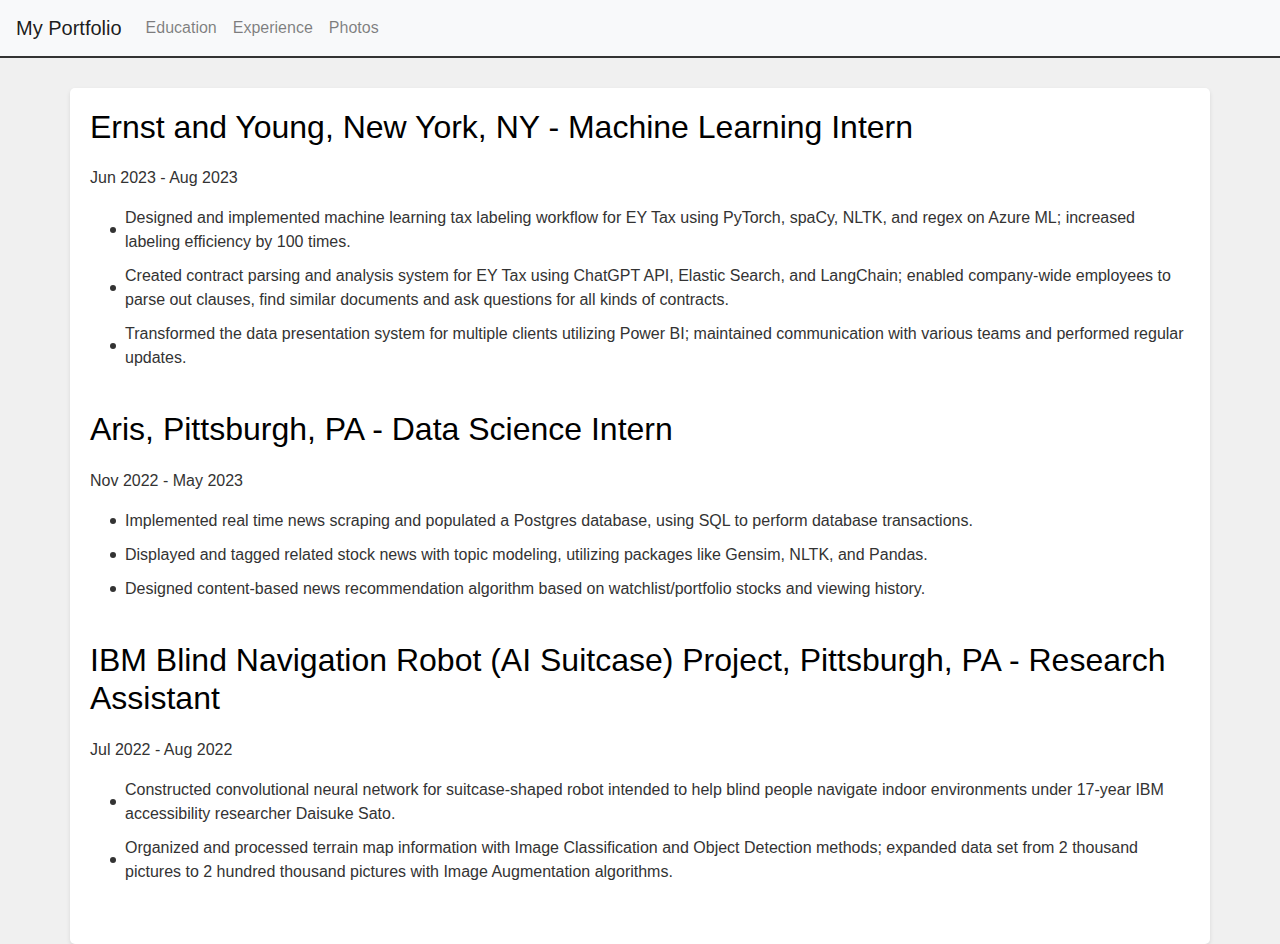
==== experience.html @ 5f2b31be "second" ====
<!DOCTYPE html>
<html lang="en">
<head>
    <meta charset="UTF-8">
    <meta name="viewport" content="width=device-width, initial-scale=1.0">
    <title>Professional Portfolio</title>
    <link href="https://stackpath.bootstrapcdn.com/bootstrap/4.3.1/css/bootstrap.min.css" rel="stylesheet">
    <link href="style.css" rel="stylesheet">
</head>
<body>

<!-- Navigation Bar -->
<nav class="navbar navbar-expand-lg navbar-light bg-light">
  <a class="navbar-brand" href="#">My Portfolio</a>
  <button class="navbar-toggler" type="button" data-toggle="collapse" data-target="#navbarNav" aria-controls="navbarNav" aria-expanded="false" aria-label="Toggle navigation">
    <span class="navbar-toggler-icon"></span>
  </button>
  <div class="collapse navbar-collapse" id="navbarNav">
    <ul class="navbar-nav">
      <li class="nav-item"><a class="nav-link" href="index.html">Education</a></li>
      <li class="nav-item"><a class="nav-link" href="experience.html">Experience</a></li>
      <li class="nav-item"><a class="nav-link" href="photos.html">Photos</a></li>
    </ul>    
  </div>
</nav>

<!-- This is the page where I implement container, row and column structure!!! -->

<!-- Content -->
<div class="container">
  <div class="row">
    <div class="col-md-12">
      <section id="ey">
        <h2>Ernst and Young, New York, NY - Machine Learning Intern</h2>
        <p>Jun 2023 - Aug 2023</p>
        <ul>
          <li>Designed and implemented machine learning tax labeling workflow for EY Tax using PyTorch, spaCy, NLTK, and regex on Azure ML; increased labeling efficiency by 100 times.</li>
          <li>Created contract parsing and analysis system for EY Tax using ChatGPT API, Elastic Search, and LangChain; enabled company-wide employees to parse out clauses, find similar documents and ask questions for all kinds of contracts.</li>
          <li>Transformed the data presentation system for multiple clients utilizing Power BI; maintained communication with various teams and performed regular updates.</li>
        </ul>
      </section>
    </div>
  </div>

  <div class="row">
    <div class="col-md-12">
      <section id="aris">
        <h2>Aris, Pittsburgh, PA - Data Science Intern</h2>
        <p>Nov 2022 - May 2023</p>
        <ul>
          <li>Implemented real time news scraping and populated a Postgres database, using SQL to perform database transactions.</li>
          <li>Displayed and tagged related stock news with topic modeling, utilizing packages like Gensim, NLTK, and Pandas.</li>
          <li>Designed content-based news recommendation algorithm based on watchlist/portfolio stocks and viewing history.</li>
        </ul>
      </section>
    </div>
  </div>

  <div class="row">
    <div class="col-md-12">
      <section id="ibm">
        <h2>IBM Blind Navigation Robot (AI Suitcase) Project, Pittsburgh, PA - Research Assistant</h2>
        <p>Jul 2022 - Aug 2022</p>
        <ul>
          <li>Constructed convolutional neural network for suitcase-shaped robot intended to help blind people navigate indoor environments under 17-year IBM accessibility researcher Daisuke Sato.</li>
          <li>Organized and processed terrain map information with Image Classification and Object Detection methods; expanded data set from 2 thousand pictures to 2 hundred thousand pictures with Image Augmentation algorithms.</li>
        </ul>
      </section>
    </div>
  </div>
</div>

<script src="https://code.jquery.com/jquery-3.3.1.slim.min.js"></script>
<script src="https://cdnjs.cloudflare.com/ajax/libs/popper.js/1.14.7/umd/popper.min.js"></script>
<script src="https://stackpath.bootstrapcdn.com/bootstrap/4.3.1/js/bootstrap.min.js"></script>
<script src="script.js"></script>
</body>
</html>
---- style.css ----
body {
    font-family: 'Arial', sans-serif;
    background-color: #f0f0f0;
    color: #333;
    margin: 0;
    /* Remove or adjust the padding-top as needed */
    padding-top: 0; /* Setting this to 0 will place the navbar at the top */
}

.navbar {
    background-color: #000;
    border-bottom: 0.125em solid #333;
    /* Ensuring no list-style or pseudo-elements are displayed */
    list-style-type: none;
}

.navbar-brand, .nav-link {
    color: #000; /* Text color set to black */
    text-decoration: none; /* Removes any underlines */
}

.navbar-brand:hover, .nav-link:hover {
    color: #555; /* Darker shade of black for hover effect */
}

/* Additional styles to ensure no bullets or dots in the navbar */
.navbar-nav, .navbar-nav li {
    list-style-type: none; /* Removes bullets */
    margin: 0; /* Resets margin */
    padding: 0; /* Resets padding */
}

.navbar-nav li::before {
    content: none; /* Ensures no pseudo-elements are generated */
}


.container {
    background-color: #fff;
    padding: 1.25em; /* Changed from px to em */
    border-radius: 0.3125em; /* Changed from px to em */
    box-shadow: 0 0.125em 0.25em rgba(0, 0, 0, 0.1); /* Changed from px to em */
    margin-top: 1.875em; /* Changed from px to em */
}

h2 {
    color: #000;
    margin-bottom: 0.625em; /* Changed from px to em */
}

ul {
    padding-left: 1.25em; /* Changed from px to em */
    list-style-type: none;
}

li {
    margin-bottom: 0.625em; /* Changed from px to em */
    padding-left: 0.9375em; /* Changed from px to em */
    position: relative;
}

li::before {
    content: '';
    width: 0.375em; /* Changed from px to em */
    height: 0.375em; /* Changed from px to em */
    border-radius: 50%;
    background-color: #333;
    position: absolute;
    left: 0;
    top: 50%;
    transform: translateY(-50%);
}

section {
    margin-bottom: 2.5em; /* Changed from px to em */
}



/* Education Page */

#educationAccordion .btn-link {
    color: black; /* Set text color to black */
    font-weight: bold; /* Make text bold */
    text-decoration: none; /* Remove text decoration */
}

#educationAccordion .btn-link:hover,
#educationAccordion .btn-link:focus {
    text-decoration: none; /* Remove text decoration on hover and focus */
}





@media (max-width: 48em) { /* Changed from px to em */
    .navbar {
        padding: 0.625em 0.9375em; /* Changed from px to em */
    }

    body {
        padding-top: 3.125em; /* Changed from px to em */
    }
}
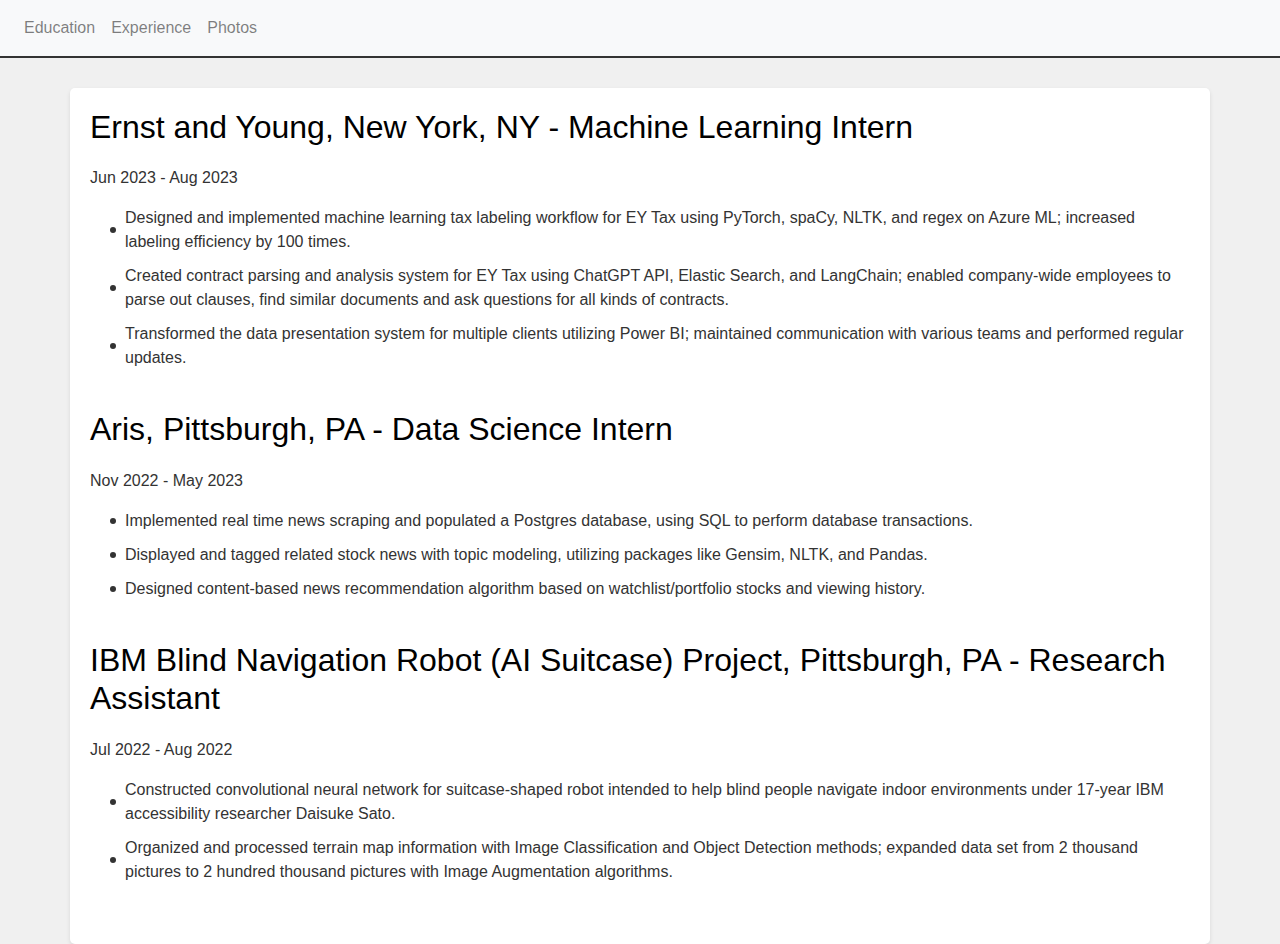
==== commit 2e0247cc: "third" ====
--- a/experience.html
+++ b/experience.html
@@ -11,7 +11,6 @@
 
 <!-- Navigation Bar -->
 <nav class="navbar navbar-expand-lg navbar-light bg-light">
-  <a class="navbar-brand" href="#">My Portfolio</a>
   <button class="navbar-toggler" type="button" data-toggle="collapse" data-target="#navbarNav" aria-controls="navbarNav" aria-expanded="false" aria-label="Toggle navigation">
     <span class="navbar-toggler-icon"></span>
   </button>
--- a/style.css
+++ b/style.css
@@ -92,14 +92,8 @@
 
 
 
-
-
 @media (max-width: 48em) { /* Changed from px to em */
     .navbar {
         padding: 0.625em 0.9375em; /* Changed from px to em */
     }
-
-    body {
-        padding-top: 3.125em; /* Changed from px to em */
-    }
 }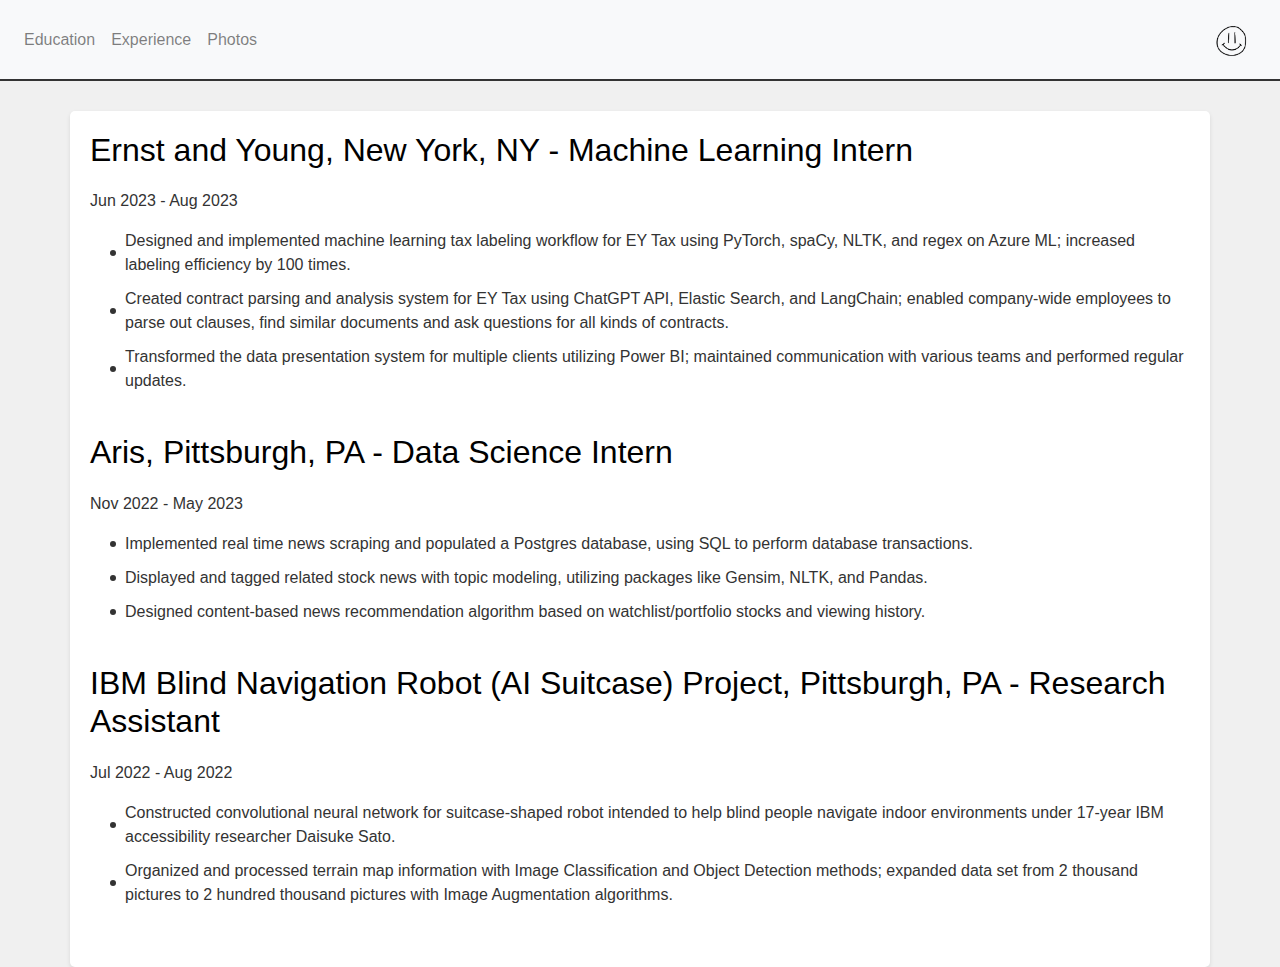
==== commit 0de5298e: "eighth" ====
--- a/experience.html
+++ b/experience.html
@@ -1,9 +1,11 @@
+<!-- In this page, I implmented Container/Row/Column Structure from Bootstrap -->
+
 <!DOCTYPE html>
 <html lang="en">
 <head>
     <meta charset="UTF-8">
     <meta name="viewport" content="width=device-width, initial-scale=1.0">
-    <title>Professional Portfolio</title>
+    <title>Steve's Education and Professional Website</title>
     <link href="https://stackpath.bootstrapcdn.com/bootstrap/4.3.1/css/bootstrap.min.css" rel="stylesheet">
     <link href="style.css" rel="stylesheet">
 </head>
@@ -19,11 +21,12 @@
       <li class="nav-item"><a class="nav-link" href="index.html">Education</a></li>
       <li class="nav-item"><a class="nav-link" href="experience.html">Experience</a></li>
       <li class="nav-item"><a class="nav-link" href="photos.html">Photos</a></li>
-    </ul>    
+    </ul>
   </div>
+  <img src="logo.png" class="navbar-img" alt="Your Image Description">
 </nav>
 
-<!-- This is the page where I implement container, row and column structure!!! -->
+<!-- Container/Row/Column Structure Example -->
 
 <!-- Content -->
 <div class="container">
--- a/style.css
+++ b/style.css
@@ -34,6 +34,15 @@
     content: none; /* Ensures no pseudo-elements are generated */
 }
 
+.navbar-img {
+    height: 7vh;
+    width: auto;
+    align-self: center;
+    margin-left: auto; /* This pushes the image to the right */
+    padding: 0px;
+    margin-bottom: 0px;
+}
+  
 
 .container {
     background-color: #fff;
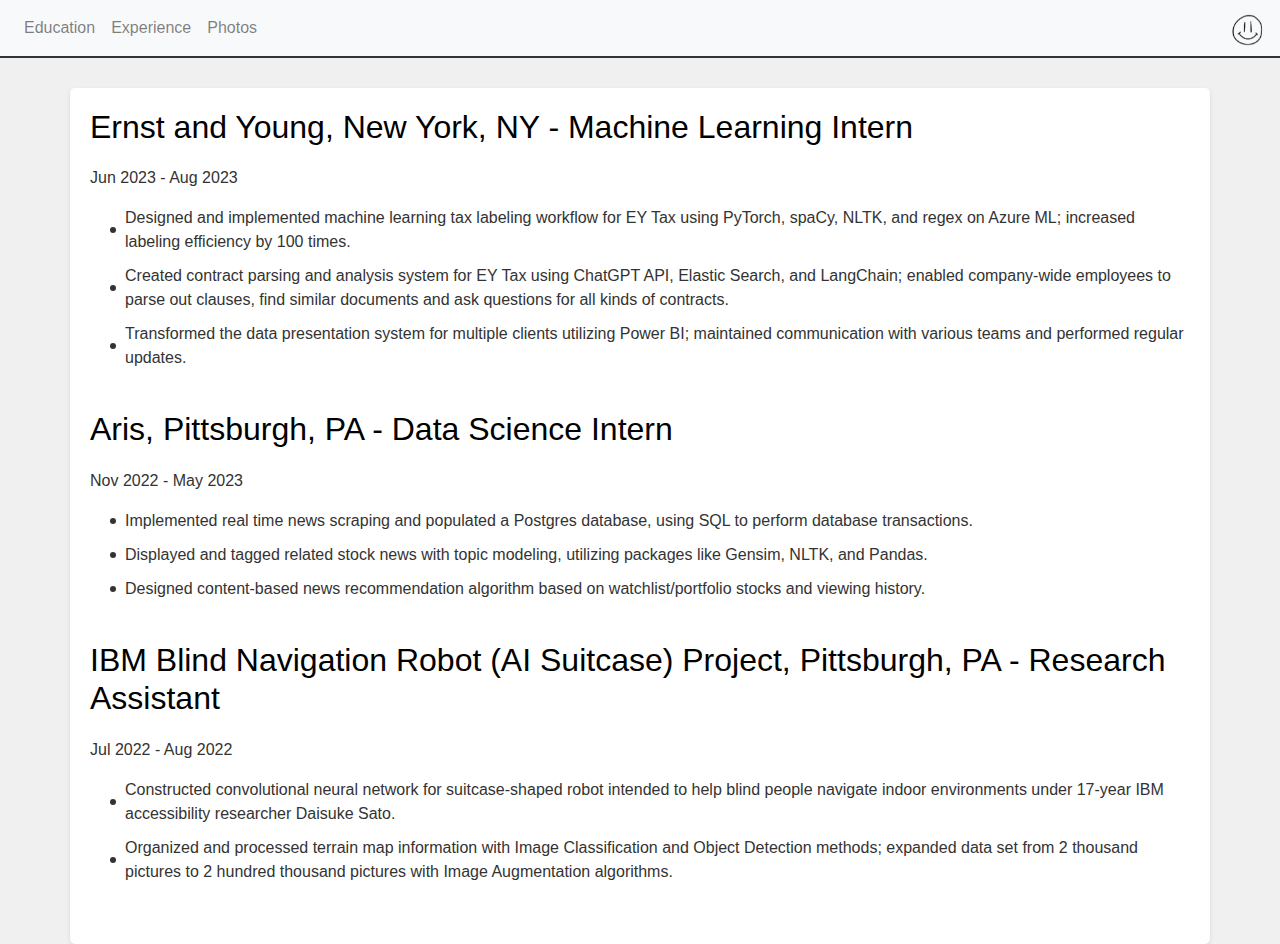
==== commit c0fe507c: "tenth" ====
--- a/experience.html
+++ b/experience.html
@@ -7,7 +7,7 @@
     <meta name="viewport" content="width=device-width, initial-scale=1.0">
     <title>Steve's Education and Professional Website</title>
     <link href="https://stackpath.bootstrapcdn.com/bootstrap/4.3.1/css/bootstrap.min.css" rel="stylesheet">
-    <link href="style.css" rel="stylesheet">
+    <link href="static/css/style.css" rel="stylesheet">
 </head>
 <body>
 
@@ -23,7 +23,7 @@
       <li class="nav-item"><a class="nav-link" href="photos.html">Photos</a></li>
     </ul>
   </div>
-  <img src="logo.png" class="navbar-img" alt="Your Image Description">
+  <img src="static/images/logo.png" class="navbar-img" alt="Your Image Description">
 </nav>
 
 <!-- Container/Row/Column Structure Example -->
--- a/static/css/style.css
+++ b/static/css/style.css
@@ -0,0 +1,114 @@
+body {
+    font-family: 'Arial', sans-serif;
+    background-color: #f0f0f0;
+    color: #333;
+    margin: 0;
+    /* Remove or adjust the padding-top as needed */
+    padding-top: 0; /* Setting this to 0 will place the navbar at the top */
+}
+
+.navbar {
+    background-color: #000;
+    border-bottom: 0.125em solid #333;
+    /* Ensuring no list-style or pseudo-elements are displayed */
+    list-style-type: none;
+}
+
+.navbar-brand, .nav-link {
+    color: #000; /* Text color set to black */
+    text-decoration: none; /* Removes any underlines */
+}
+
+.navbar-brand:hover, .nav-link:hover {
+    color: #555; /* Darker shade of black for hover effect */
+}
+
+/* Additional styles to ensure no bullets or dots in the navbar */
+.navbar-nav, .navbar-nav li {
+    list-style-type: none; /* Removes bullets */
+    margin: 0; /* Resets margin */
+    padding: 0; /* Resets padding */
+}
+
+.navbar-nav li::before {
+    content: none; /* Ensures no pseudo-elements are generated */
+}
+
+.navbar-img {
+    height: 7vh;
+    width: auto;
+    align-self: center;
+    margin-left: auto; /* This pushes the image to the right */
+    padding: 0px;
+    margin-bottom: 0px;
+    right: 0;
+    position: fixed;
+}
+  
+
+.container {
+    background-color: #fff;
+    padding: 1.25em; /* Changed from px to em */
+    border-radius: 0.3125em; /* Changed from px to em */
+    box-shadow: 0 0.125em 0.25em rgba(0, 0, 0, 0.1); /* Changed from px to em */
+    margin-top: 1.875em; /* Changed from px to em */
+}
+
+h2 {
+    color: #000;
+    margin-bottom: 0.625em; /* Changed from px to em */
+}
+
+ul {
+    padding-left: 1.25em; /* Changed from px to em */
+    list-style-type: none;
+}
+
+li {
+    margin-bottom: 0.625em; /* Changed from px to em */
+    padding-left: 0.9375em; /* Changed from px to em */
+    position: relative;
+}
+
+li::before {
+    content: '';
+    width: 0.375em; /* Changed from px to em */
+    height: 0.375em; /* Changed from px to em */
+    border-radius: 50%;
+    background-color: #333;
+    position: absolute;
+    left: 0;
+    top: 50%;
+    transform: translateY(-50%);
+}
+
+section {
+    margin-bottom: 2.5em; /* Changed from px to em */
+}
+
+
+
+/* Education Page */
+
+#educationAccordion .btn-link {
+    color: black; /* Set text color to black */
+    font-weight: bold; /* Make text bold */
+    text-decoration: none; /* Remove text decoration */
+}
+
+#educationAccordion .btn-link:hover,
+#educationAccordion .btn-link:focus {
+    text-decoration: none; /* Remove text decoration on hover and focus */
+}
+
+
+
+@media (max-width: 48em) { /* Changed from px to em */
+    .navbar {
+        padding: 0.625em 0.9375em; /* Changed from px to em */
+    }
+    
+    .navbar-img {
+        height: 9vh;
+    }
+}